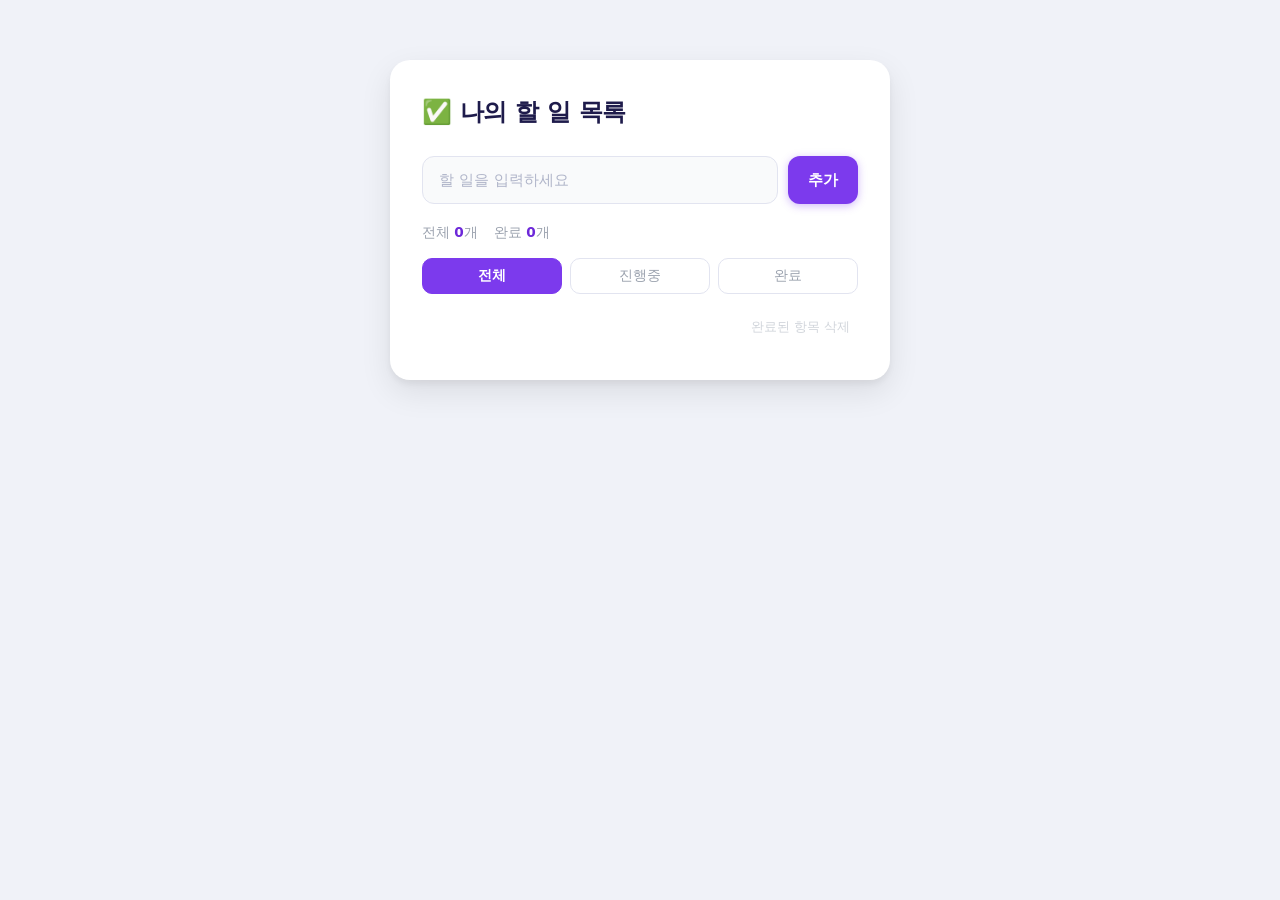
==== to-do/index.html @ 440d9e6b "Initial commit: Todo app completed" ====
<!DOCTYPE html>
<html lang="ko">
<head>
  <meta charset="UTF-8">
  <meta name="viewport" content="width=device-width, initial-scale=1.0">
  <title>나의 할 일 목록</title>
  <link rel="stylesheet" href="style.css">
</head>
<body>
  <div class="card">
    <h1 class="title">✅ 나의 할 일 목록</h1>

    <!-- 입력 영역 -->
    <div class="input-row">
      <input
        type="text"
        class="input"
        placeholder="할 일을 입력하세요"
      >
      <button class="btn-add">추가</button>
    </div>

    <!-- 할 일 개수 통계 -->
    <div class="stats">
      <span class="stat-total">전체 <strong>0</strong>개</span>
      <span class="stat-done">완료 <strong>0</strong>개</span>
    </div>

    <!-- 필터 버튼 -->
    <div class="filter-row">
      <button class="btn-filter active" data-filter="all">전체</button>
      <button class="btn-filter" data-filter="active">진행중</button>
      <button class="btn-filter" data-filter="done">완료</button>
    </div>

    <!-- 할 일 목록 -->
    <ul class="todo-list"></ul>

    <!-- 완료 항목 일괄 삭제 -->
    <div class="bottom-row">
      <button class="btn-clear">완료된 항목 삭제</button>
    </div>
  </div>

  <script src="main.js"></script>
</body>
</html>
---- to-do/style.css ----
/* 전체 초기화 */
* {
  margin: 0;
  padding: 0;
  box-sizing: border-box;
}

/* 페이지 배경 및 중앙 정렬 */
body {
  min-height: 100vh;
  background: #f0f2f8;
  display: flex;
  justify-content: center;
  align-items: flex-start;
  padding: 60px 16px;
  font-family: 'Segoe UI', system-ui, sans-serif;
}

/* 카드 컨테이너 */
.card {
  width: 100%;
  max-width: 500px;
  background: #fff;
  border-radius: 20px;
  padding: 36px 32px 40px;
  box-shadow:
    0 4px 6px rgba(0, 0, 0, 0.05),
    0 12px 32px rgba(0, 0, 0, 0.09);
}

/* 제목 */
.title {
  font-size: 1.5rem;
  font-weight: 700;
  color: #1e1b4b;
  margin-bottom: 28px;
  letter-spacing: -0.3px;
}

/* 할 일 개수 통계 */
.stats {
  display: flex;
  gap: 16px;
  margin-bottom: 16px;
  font-size: 0.85rem;
  color: #9ca3af;
}

.stat-total strong,
.stat-done strong {
  color: #6d28d9;
  font-weight: 700;
}

/* 입력 행 */
.input-row {
  display: flex;
  gap: 10px;
  margin-bottom: 20px;
}

/* 텍스트 입력창 */
.input {
  flex: 1;
  height: 48px;
  padding: 0 16px;
  border: 1.5px solid #e2e4f0;
  border-radius: 12px;
  font-size: 0.95rem;
  font-family: inherit;
  color: #374151;
  background: #f9fafb;
  outline: none;
  transition: border-color 0.15s ease, box-shadow 0.15s ease;
}

/* 입력창 포커스 */
.input:focus {
  border-color: #7c3aed;
  background: #fff;
  box-shadow: 0 0 0 3px rgba(124, 58, 237, 0.12);
}

.input::placeholder {
  color: #b0b5c9;
}

/* 추가 버튼 */
.btn-add {
  height: 48px;
  padding: 0 20px;
  border: none;
  border-radius: 12px;
  background: #7c3aed;
  color: #fff;
  font-size: 0.95rem;
  font-weight: 600;
  font-family: inherit;
  cursor: pointer;
  white-space: nowrap;
  transition: background 0.15s ease, transform 0.1s ease, box-shadow 0.15s ease;
  box-shadow: 0 2px 8px rgba(124, 58, 237, 0.35);
}

.btn-add:hover {
  background: #6d28d9;
  box-shadow: 0 6px 18px rgba(124, 58, 237, 0.45);
  transform: translateY(-1px);
}

.btn-add:active {
  background: #5b21b6;
  transform: translateY(0);
  box-shadow: 0 2px 6px rgba(124, 58, 237, 0.3);
}

/* 필터 버튼 행 */
.filter-row {
  display: flex;
  gap: 8px;
  margin-bottom: 16px;
}

/* 필터 버튼 공통 */
.btn-filter {
  flex: 1;
  height: 36px;
  border: 1.5px solid #e2e4f0;
  border-radius: 10px;
  background: transparent;
  color: #9ca3af;
  font-size: 0.85rem;
  font-family: inherit;
  font-weight: 500;
  cursor: pointer;
  transition: background 0.15s ease, border-color 0.15s ease, color 0.15s ease;
}

.btn-filter:hover {
  border-color: #7c3aed;
  color: #7c3aed;
}

/* 선택된 필터 강조 */
.btn-filter.active {
  background: #7c3aed;
  border-color: #7c3aed;
  color: #fff;
  font-weight: 600;
}

/* 하단 일괄 삭제 영역 */
.bottom-row {
  margin-top: 20px;
  display: flex;
  justify-content: flex-end;
}

/* 완료 항목 일괄 삭제 버튼 */
.btn-clear {
  border: none;
  background: transparent;
  color: #ef4444;
  font-size: 0.82rem;
  font-family: inherit;
  font-weight: 500;
  cursor: pointer;
  padding: 4px 8px;
  border-radius: 8px;
  transition: background 0.15s ease;
}

.btn-clear:hover {
  background: #fee2e2;
}

.btn-clear:disabled {
  color: #d1d5db;
  cursor: default;
}

.btn-clear:disabled:hover {
  background: transparent;
}

/* 할 일 목록 */
.todo-list {
  list-style: none;
}

/* 할 일 항목 */
.todo-list li {
  display: flex;
  align-items: center;
  gap: 14px;
  padding: 14px 4px;
  border-bottom: 1px solid #f0f2f8;
  font-size: 0.95rem;
  color: #374151;
  transition: background 0.1s ease;
}

.todo-list li:last-child {
  border-bottom: none;
}

/* 체크박스 — 기본 스타일 숨기고 커스텀 */
.todo-checkbox {
  appearance: none;
  -webkit-appearance: none;
  width: 20px;
  height: 20px;
  border: 2px solid #d1d5db;
  border-radius: 6px;
  flex-shrink: 0;
  cursor: pointer;
  transition: background 0.15s ease, border-color 0.15s ease;
  position: relative;
}

/* 체크박스 체크 표시 */
.todo-checkbox:checked {
  background: #7c3aed;
  border-color: #7c3aed;
}

.todo-checkbox:checked::after {
  content: '';
  position: absolute;
  left: 4px;
  top: 1px;
  width: 8px;
  height: 12px;
  border: 2px solid #fff;
  border-top: none;
  border-left: none;
  transform: rotate(45deg);
}

/* 할 일 텍스트 */
.todo-text {
  flex: 1;
  transition: color 0.15s ease;
}

/* 완료된 항목 — 취소선 + 흐리게 */
.todo-list li.done .todo-text {
  color: #b0b5c9;
  text-decoration: line-through;
}

/* 삭제 버튼 */
.btn-delete {
  border: none;
  border-radius: 8px;
  padding: 4px 10px;
  font-size: 0.8rem;
  font-family: inherit;
  font-weight: 500;
  color: #9ca3af;
  background: transparent;
  cursor: pointer;
  transition: background 0.15s ease, color 0.15s ease;
  flex-shrink: 0;
}

.btn-delete:hover {
  background: #fee2e2;
  color: #ef4444;
}
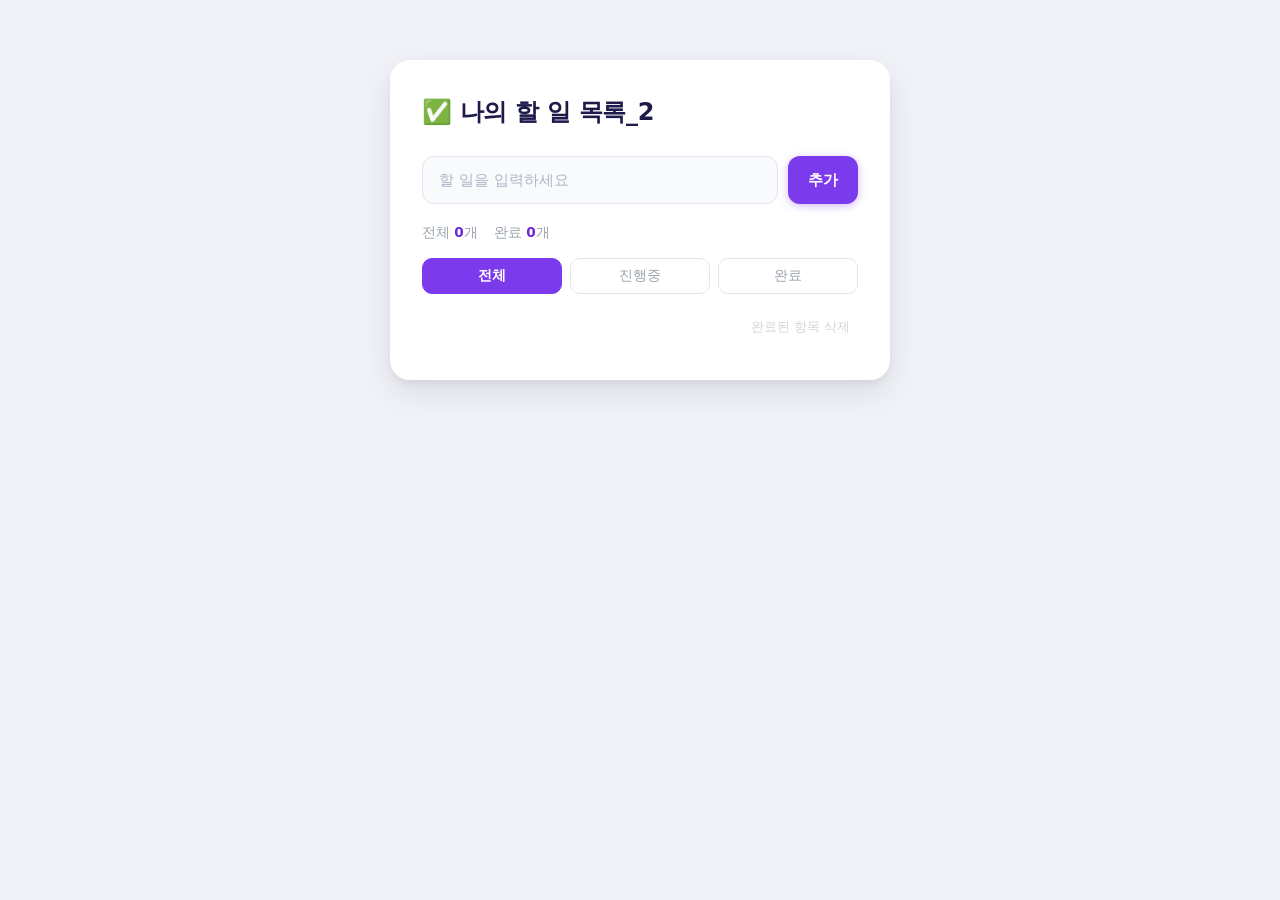
==== commit a3ab9f43: "_2 추가" ====
--- a/to-do/index.html
+++ b/to-do/index.html
@@ -8,7 +8,7 @@
 </head>
 <body>
   <div class="card">
-    <h1 class="title">✅ 나의 할 일 목록</h1>
+    <h1 class="title">✅ 나의 할 일 목록_2</h1>
 
     <!-- 입력 영역 -->
     <div class="input-row">
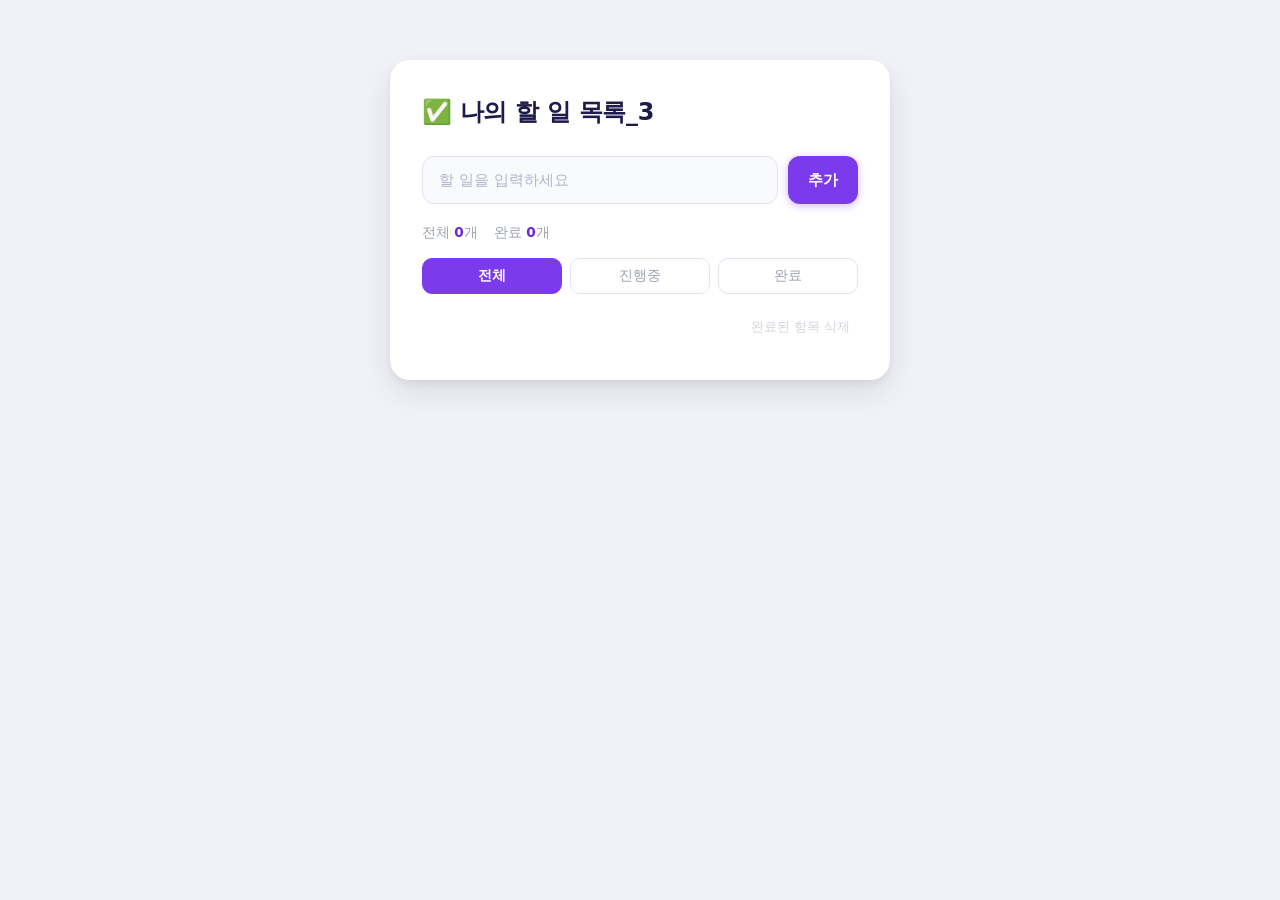
==== commit 99657f18: "_3 변경" ====
--- a/to-do/index.html
+++ b/to-do/index.html
@@ -8,7 +8,7 @@
 </head>
 <body>
   <div class="card">
-    <h1 class="title">✅ 나의 할 일 목록_2</h1>
+    <h1 class="title">✅ 나의 할 일 목록_3</h1>
 
     <!-- 입력 영역 -->
     <div class="input-row">
